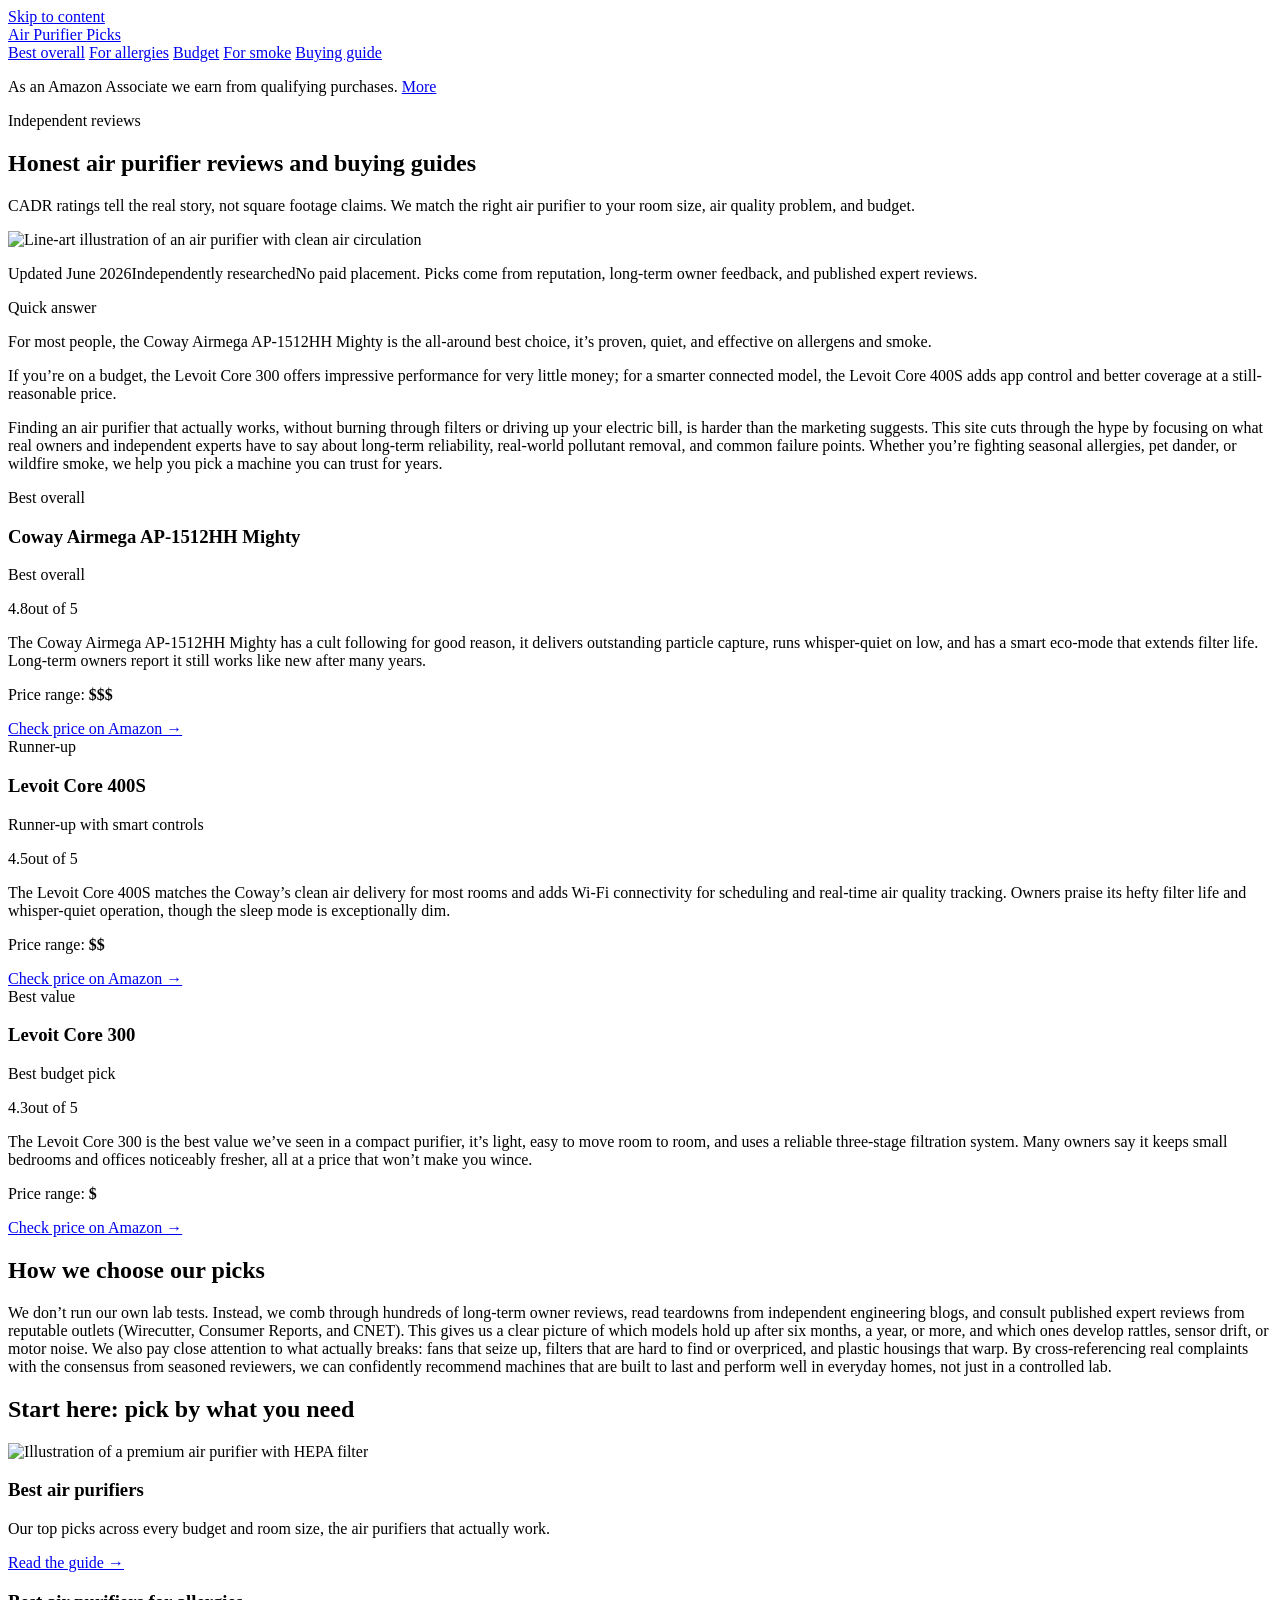
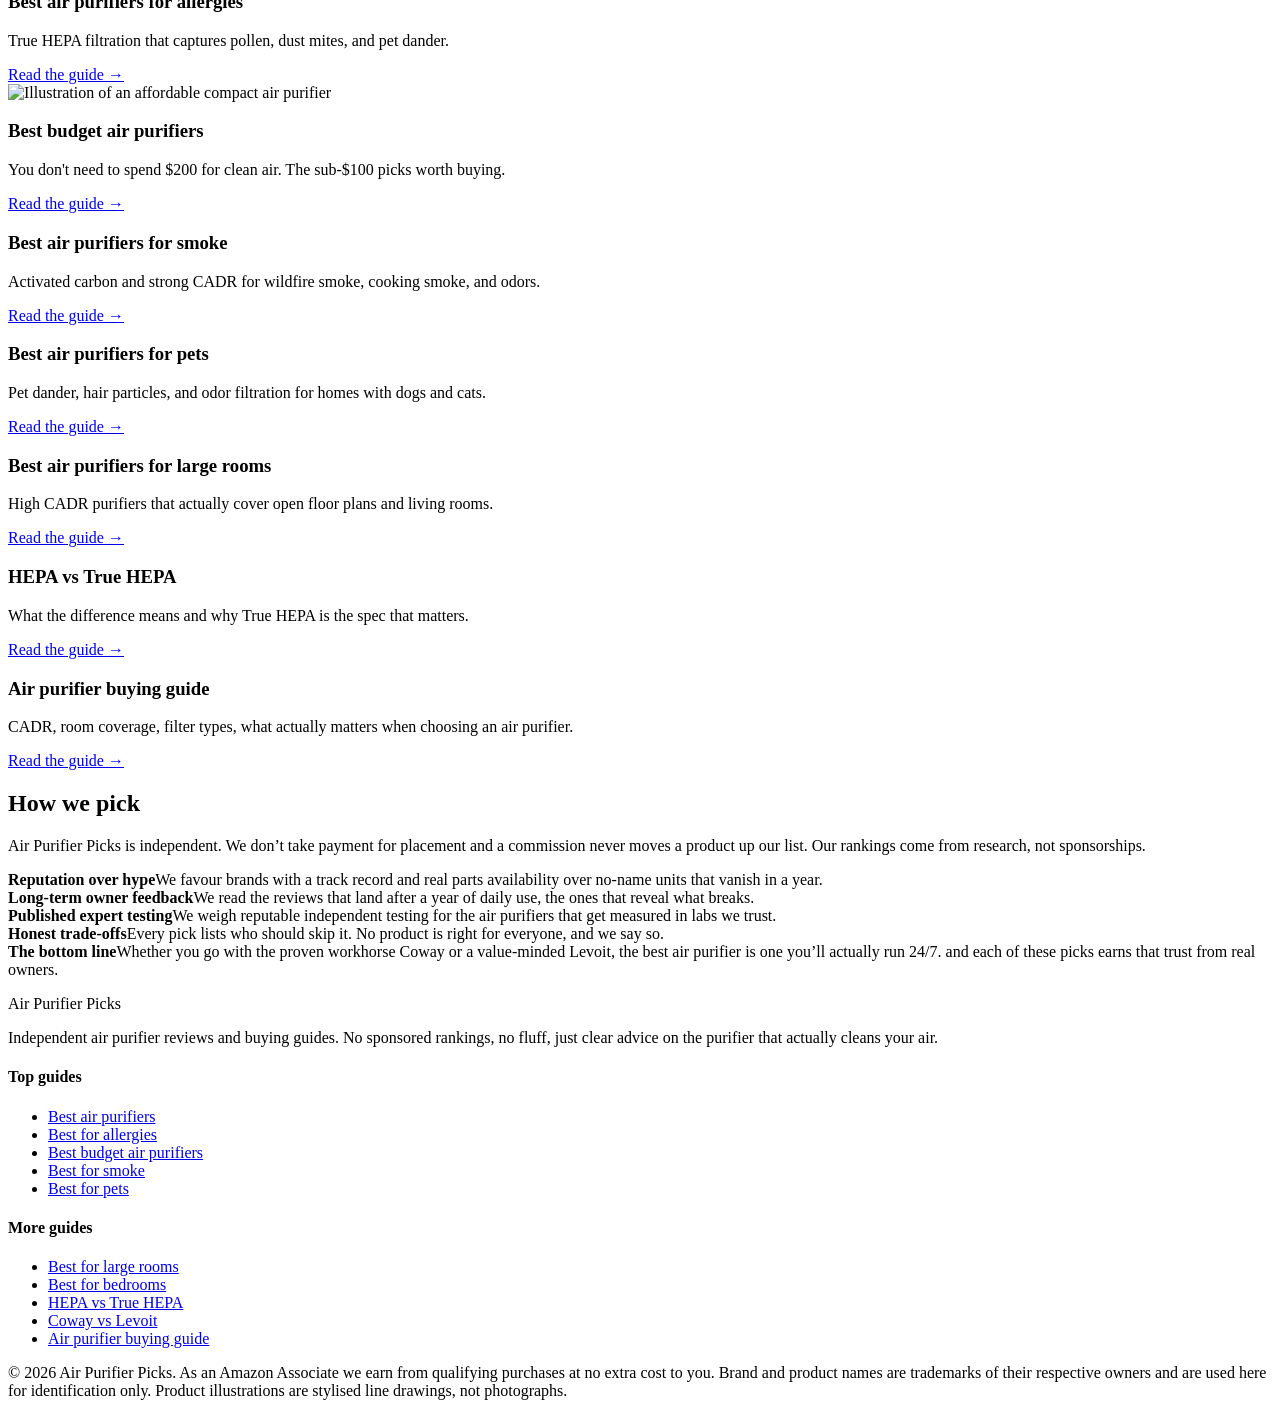
==== index.html @ 5af8266d "Rebuild with gold-standard generator: fix /<repo>/ link prefix, add SEO + GEO + JSON-LD" ====
<!DOCTYPE html>
<html lang="en">
<head>
  <meta charset="UTF-8">
  <meta name="viewport" content="width=device-width, initial-scale=1">
  <title>Air purifier reviews and buying guides | Air Purifier Picks</title>
  <meta name="description" content="Independent air purifier reviews and buying guides. Our top picks for allergies, smoke, pets, large rooms, and budget buyers — no sponsored rankings.">
  <link rel="canonical" href="https://lee-fuhr.github.io/air-purifier-picks/">
  <meta name="robots" content="index, follow, max-image-preview:large">
  <meta property="og:type" content="website">
  <meta property="og:site_name" content="Air Purifier Picks">
  <meta property="og:title" content="Air purifier reviews and buying guides | Air Purifier Picks">
  <meta property="og:description" content="Independent air purifier reviews and buying guides. Our top picks for allergies, smoke, pets, large rooms, and budget buyers — no sponsored rankings.">
  <meta property="og:image" content="https://lee-fuhr.github.io/air-purifier-picks/img/hero.png">
  <meta property="og:url" content="https://lee-fuhr.github.io/air-purifier-picks/">
  <meta name="twitter:card" content="summary_large_image">
  <meta name="twitter:title" content="Air purifier reviews and buying guides | Air Purifier Picks">
  <meta name="twitter:description" content="Independent air purifier reviews and buying guides. Our top picks for allergies, smoke, pets, large rooms, and budget buyers — no sponsored rankings.">
  <meta name="twitter:image" content="https://lee-fuhr.github.io/air-purifier-picks/img/hero.png">
  <link rel="stylesheet" href="/air-purifier-picks/css/style.css">
  <script defer data-domain="lee-fuhr.github.io/air-purifier-picks" src="https://plausible.io/js/script.js"></script>
<script type="application/ld+json">
{
  "@context": "https://schema.org",
  "@graph": [
    {
      "@type": "WebSite",
      "@id": "https://lee-fuhr.github.io/air-purifier-picks/#website",
      "url": "https://lee-fuhr.github.io/air-purifier-picks/",
      "name": "Air Purifier Picks",
      "publisher": {
        "@type": "Organization",
        "name": "Air Purifier Picks"
      }
    },
    {
      "@type": "BreadcrumbList",
      "itemListElement": [
        {
          "@type": "ListItem",
          "position": 1,
          "name": "Home",
          "item": "https://lee-fuhr.github.io/air-purifier-picks/"
        }
      ]
    },
    {
      "@type": "Product",
      "name": "Coway Airmega AP-1512HH Mighty",
      "description": "",
      "review": {
        "@type": "Review",
        "reviewBody": "",
        "author": {
          "@type": "Organization",
          "name": "Air Purifier Picks"
        },
        "reviewRating": {
          "@type": "Rating",
          "ratingValue": 4.8,
          "bestRating": 5,
          "worstRating": 1
        }
      },
      "offers": {
        "@type": "Offer",
        "url": "https://www.amazon.com/s?k=Coway+Airmega+AP-1512HH+Mighty&tag=leefuhrpicks-20",
        "availability": "https://schema.org/InStock",
        "priceCurrency": "USD"
      },
      "brand": {
        "@type": "Brand",
        "name": "Coway"
      }
    },
    {
      "@type": "Product",
      "name": "Levoit Core 400S",
      "description": "",
      "review": {
        "@type": "Review",
        "reviewBody": "",
        "author": {
          "@type": "Organization",
          "name": "Air Purifier Picks"
        },
        "reviewRating": {
          "@type": "Rating",
          "ratingValue": 4.6,
          "bestRating": 5,
          "worstRating": 1
        }
      },
      "offers": {
        "@type": "Offer",
        "url": "https://www.amazon.com/s?k=Levoit+Core+400S&tag=leefuhrpicks-20",
        "availability": "https://schema.org/InStock",
        "priceCurrency": "USD"
      },
      "brand": {
        "@type": "Brand",
        "name": "Levoit"
      }
    },
    {
      "@type": "Product",
      "name": "Levoit Core 300",
      "description": "",
      "review": {
        "@type": "Review",
        "reviewBody": "",
        "author": {
          "@type": "Organization",
          "name": "Air Purifier Picks"
        },
        "reviewRating": {
          "@type": "Rating",
          "ratingValue": 4.4,
          "bestRating": 5,
          "worstRating": 1
        }
      },
      "offers": {
        "@type": "Offer",
        "url": "https://www.amazon.com/s?k=Levoit+Core+300&tag=leefuhrpicks-20",
        "availability": "https://schema.org/InStock",
        "priceCurrency": "USD"
      },
      "brand": {
        "@type": "Brand",
        "name": "Levoit"
      }
    },
    {
      "@type": "WebPage",
      "@id": "https://lee-fuhr.github.io/air-purifier-picks/#webpage",
      "url": "https://lee-fuhr.github.io/air-purifier-picks/",
      "name": "Air purifier reviews and buying guides",
      "description": "Independent air purifier reviews and buying guides. Our top picks for allergies, smoke, pets, large rooms, and budget buyers — no sponsored rankings.",
      "isPartOf": {
        "@id": "https://lee-fuhr.github.io/air-purifier-picks/#website"
      }
    }
  ]
}
</script>
</head>
<body>
  <a class="skip-link" href="#main">Skip to content</a>
  <header>
    <div class="container">
      <a class="brand" href="/air-purifier-picks/">Air Purifier <span class="dot">Picks</span></a>
      <nav>
      <a href="/air-purifier-picks/best-air-purifiers/">Best overall</a>
      <a href="/air-purifier-picks/best-air-purifiers-for-allergies/">For allergies</a>
      <a href="/air-purifier-picks/best-budget-air-purifiers/">Budget</a>
      <a href="/air-purifier-picks/best-air-purifiers-for-smoke/">For smoke</a>
      <a href="/air-purifier-picks/air-purifier-buying-guide/">Buying guide</a>
      </nav>
    </div>
  </header>
  <main id="main">
    <div class="container">
      <p class="affiliate-note">As an Amazon Associate we earn from qualifying purchases. <a href="#site-footer">More</a></p>
      <article>

<div class="hero">
    <div class="container">
      <div class="hero-copy">
        <span class="eyebrow">Independent reviews</span>
        <h1>Honest air purifier reviews and buying guides</h1>
        <p>CADR ratings tell the real story, not square footage claims. We match the right air purifier to your room size, air quality problem, and budget.</p>
      </div>
      <div class="hero-art"><img src="/air-purifier-picks/img/hero.png" alt="Line-art illustration of an air purifier with clean air circulation" loading="lazy" decoding="async"></div>
    </div>
  </div>

<p class="updated"><span class="pill live">Updated June 2026</span><span class="pill">Independently researched</span><span>No paid placement. Picks come from reputation, long-term owner feedback, and published expert reviews.</span></p>

<div class="tldr"><span class="tldr-label">Quick answer</span>
<p>For most people, the Coway Airmega AP-1512HH Mighty is the all-around best choice, it’s proven, quiet, and effective on allergens and smoke.</p>
<p>If you’re on a budget, the Levoit Core 300 offers impressive performance for very little money; for a smarter connected model, the Levoit Core 400S adds app control and better coverage at a still-reasonable price.</p>
</div>

<p>Finding an air purifier that actually works, without burning through filters or driving up your electric bill, is harder than the marketing suggests. This site cuts through the hype by focusing on what real owners and independent experts have to say about long-term reliability, real-world pollutant removal, and common failure points. Whether you’re fighting seasonal allergies, pet dander, or wildfire smoke, we help you pick a machine you can trust for years.</p>

<div class="picks">
  <div class="pick is-top">
    <span class="ribbon best">Best overall</span>
    
    <div class="pick-body">
    <h3>Coway Airmega AP-1512HH Mighty</h3>
    <p class="pick-sub">Best overall</p>
    <span class="stars"><span class="num">4.8</span><span class="bar"><span style="width:96%"></span></span><span>out of 5</span></span>
    <p class="blurb">The Coway Airmega AP-1512HH Mighty has a cult following for good reason, it delivers outstanding particle capture, runs whisper-quiet on low, and has a smart eco-mode that extends filter life. Long-term owners report it still works like new after many years.</p>
    <p class="price-range">Price range: <b>$$$</b></p>
    <a class="btn-amazon full" href="https://www.amazon.com/s?k=Coway+Airmega+AP-1512HH+Mighty&tag=leefuhrpicks-20" rel="nofollow sponsored noopener" target="_blank">Check price on Amazon &rarr;</a>
    </div>
  </div>
  <div class="pick">
    <span class="ribbon runner">Runner-up</span>
    
    <div class="pick-body">
    <h3>Levoit Core 400S</h3>
    <p class="pick-sub">Runner-up with smart controls</p>
    <span class="stars"><span class="num">4.5</span><span class="bar"><span style="width:90%"></span></span><span>out of 5</span></span>
    <p class="blurb">The Levoit Core 400S matches the Coway’s clean air delivery for most rooms and adds Wi-Fi connectivity for scheduling and real-time air quality tracking. Owners praise its hefty filter life and whisper-quiet operation, though the sleep mode is exceptionally dim.</p>
    <p class="price-range">Price range: <b>$$</b></p>
    <a class="btn-amazon full" href="https://www.amazon.com/s?k=Levoit+Core+400S&tag=leefuhrpicks-20" rel="nofollow sponsored noopener" target="_blank">Check price on Amazon &rarr;</a>
    </div>
  </div>
  <div class="pick">
    <span class="ribbon value">Best value</span>
    
    <div class="pick-body">
    <h3>Levoit Core 300</h3>
    <p class="pick-sub">Best budget pick</p>
    <span class="stars"><span class="num">4.3</span><span class="bar"><span style="width:86%"></span></span><span>out of 5</span></span>
    <p class="blurb">The Levoit Core 300 is the best value we’ve seen in a compact purifier, it’s light, easy to move room to room, and uses a reliable three-stage filtration system. Many owners say it keeps small bedrooms and offices noticeably fresher, all at a price that won’t make you wince.</p>
    <p class="price-range">Price range: <b>$</b></p>
    <a class="btn-amazon full" href="https://www.amazon.com/s?k=Levoit+Core+300&tag=leefuhrpicks-20" rel="nofollow sponsored noopener" target="_blank">Check price on Amazon &rarr;</a>
    </div>
  </div>
</div>

<h2>How we choose our picks</h2>

<p>We don’t run our own lab tests. Instead, we comb through hundreds of long-term owner reviews, read teardowns from independent engineering blogs, and consult published expert reviews from reputable outlets (Wirecutter, Consumer Reports, and CNET). This gives us a clear picture of which models hold up after six months, a year, or more, and which ones develop rattles, sensor drift, or motor noise. We also pay close attention to what actually breaks: fans that seize up, filters that are hard to find or overpriced, and plastic housings that warp. By cross-referencing real complaints with the consensus from seasoned reviewers, we can confidently recommend machines that are built to last and perform well in everyday homes, not just in a controlled lab.</p>

<h2>Start here: pick by what you need</h2>

<div class="page-grid">
<div class="page-card"><div class="card-figure"><img src="/air-purifier-picks/img/cat-best.png" alt="Illustration of a premium air purifier with HEPA filter" loading="lazy" decoding="async"></div><div class="card-body"><h3>Best air purifiers</h3><p>Our top picks across every budget and room size, the air purifiers that actually work.</p><a class="read-more" href="/air-purifier-picks/best-air-purifiers/">Read the guide &rarr;</a></div></div>
<div class="page-card"><div class="card-body"><h3>Best air purifiers for allergies</h3><p>True HEPA filtration that captures pollen, dust mites, and pet dander.</p><a class="read-more" href="/air-purifier-picks/best-air-purifiers-for-allergies/">Read the guide &rarr;</a></div></div>
<div class="page-card"><div class="card-figure"><img src="/air-purifier-picks/img/cat-budget.png" alt="Illustration of an affordable compact air purifier" loading="lazy" decoding="async"></div><div class="card-body"><h3>Best budget air purifiers</h3><p>You don&#x27;t need to spend $200 for clean air. The sub-$100 picks worth buying.</p><a class="read-more" href="/air-purifier-picks/best-budget-air-purifiers/">Read the guide &rarr;</a></div></div>
<div class="page-card"><div class="card-body"><h3>Best air purifiers for smoke</h3><p>Activated carbon and strong CADR for wildfire smoke, cooking smoke, and odors.</p><a class="read-more" href="/air-purifier-picks/best-air-purifiers-for-smoke/">Read the guide &rarr;</a></div></div>
<div class="page-card"><div class="card-body"><h3>Best air purifiers for pets</h3><p>Pet dander, hair particles, and odor filtration for homes with dogs and cats.</p><a class="read-more" href="/air-purifier-picks/best-air-purifiers-for-pets/">Read the guide &rarr;</a></div></div>
<div class="page-card"><div class="card-body"><h3>Best air purifiers for large rooms</h3><p>High CADR purifiers that actually cover open floor plans and living rooms.</p><a class="read-more" href="/air-purifier-picks/best-air-purifiers-for-large-rooms/">Read the guide &rarr;</a></div></div>
<div class="page-card"><div class="card-body"><h3>HEPA vs True HEPA</h3><p>What the difference means and why True HEPA is the spec that matters.</p><a class="read-more" href="/air-purifier-picks/hepa-vs-true-hepa/">Read the guide &rarr;</a></div></div>
<div class="page-card"><div class="card-body"><h3>Air purifier buying guide</h3><p>CADR, room coverage, filter types, what actually matters when choosing an air purifier.</p><a class="read-more" href="/air-purifier-picks/air-purifier-buying-guide/">Read the guide &rarr;</a></div></div>
</div>

<div class="trust">
<h2>How we pick</h2>
<p>Air Purifier Picks is independent. We don’t take payment for placement and a commission never moves a product up our list. Our rankings come from research, not sponsorships.</p>
<div class="trust-grid">
  <div><b>Reputation over hype</b>We favour brands with a track record and real parts availability over no-name units that vanish in a year.</div>
  <div><b>Long-term owner feedback</b>We read the reviews that land after a year of daily use, the ones that reveal what breaks.</div>
  <div><b>Published expert testing</b>We weigh reputable independent testing for the air purifiers that get measured in labs we trust.</div>
  <div><b>Honest trade-offs</b>Every pick lists who should skip it. No product is right for everyone, and we say so.</div>
</div>
</div>

<div class="callout callout-tip"><strong>The bottom line</strong>Whether you go with the proven workhorse Coway or a value-minded Levoit, the best air purifier is one you’ll actually run 24/7. and each of these picks earns that trust from real owners.</div>
      </article>
    </div>
  </main>
<footer id="site-footer">
    <div class="container">
      <div class="footer-grid">
        <div>
          <p class="brand-mark">Air Purifier <span class="dot">Picks</span></p>
          <p>Independent air purifier reviews and buying guides. No sponsored rankings, no fluff, just clear advice on the purifier that actually cleans your air.</p>
        </div>
        <div>
          <h4>Top guides</h4>
          <ul>
      <li><a href="/air-purifier-picks/best-air-purifiers/">Best air purifiers</a></li>
      <li><a href="/air-purifier-picks/best-air-purifiers-for-allergies/">Best for allergies</a></li>
      <li><a href="/air-purifier-picks/best-budget-air-purifiers/">Best budget air purifiers</a></li>
      <li><a href="/air-purifier-picks/best-air-purifiers-for-smoke/">Best for smoke</a></li>
      <li><a href="/air-purifier-picks/best-air-purifiers-for-pets/">Best for pets</a></li>
          </ul>
        </div>
        <div>
          <h4>More guides</h4>
          <ul>
      <li><a href="/air-purifier-picks/best-air-purifiers-for-large-rooms/">Best for large rooms</a></li>
      <li><a href="/air-purifier-picks/best-air-purifiers-for-bedrooms/">Best for bedrooms</a></li>
      <li><a href="/air-purifier-picks/hepa-vs-true-hepa/">HEPA vs True HEPA</a></li>
      <li><a href="/air-purifier-picks/coway-vs-levoit/">Coway vs Levoit</a></li>
      <li><a href="/air-purifier-picks/air-purifier-buying-guide/">Air purifier buying guide</a></li>
          </ul>
        </div>
      </div>
      <div class="footer-bottom">
        <p>&copy; 2026 Air Purifier Picks. As an Amazon Associate we earn from qualifying purchases at no extra cost to you. Brand and product names are trademarks of their respective owners and are used here for identification only. Product illustrations are stylised line drawings, not photographs.</p>
      </div>
    </div>
  </footer>
</body>
</html>
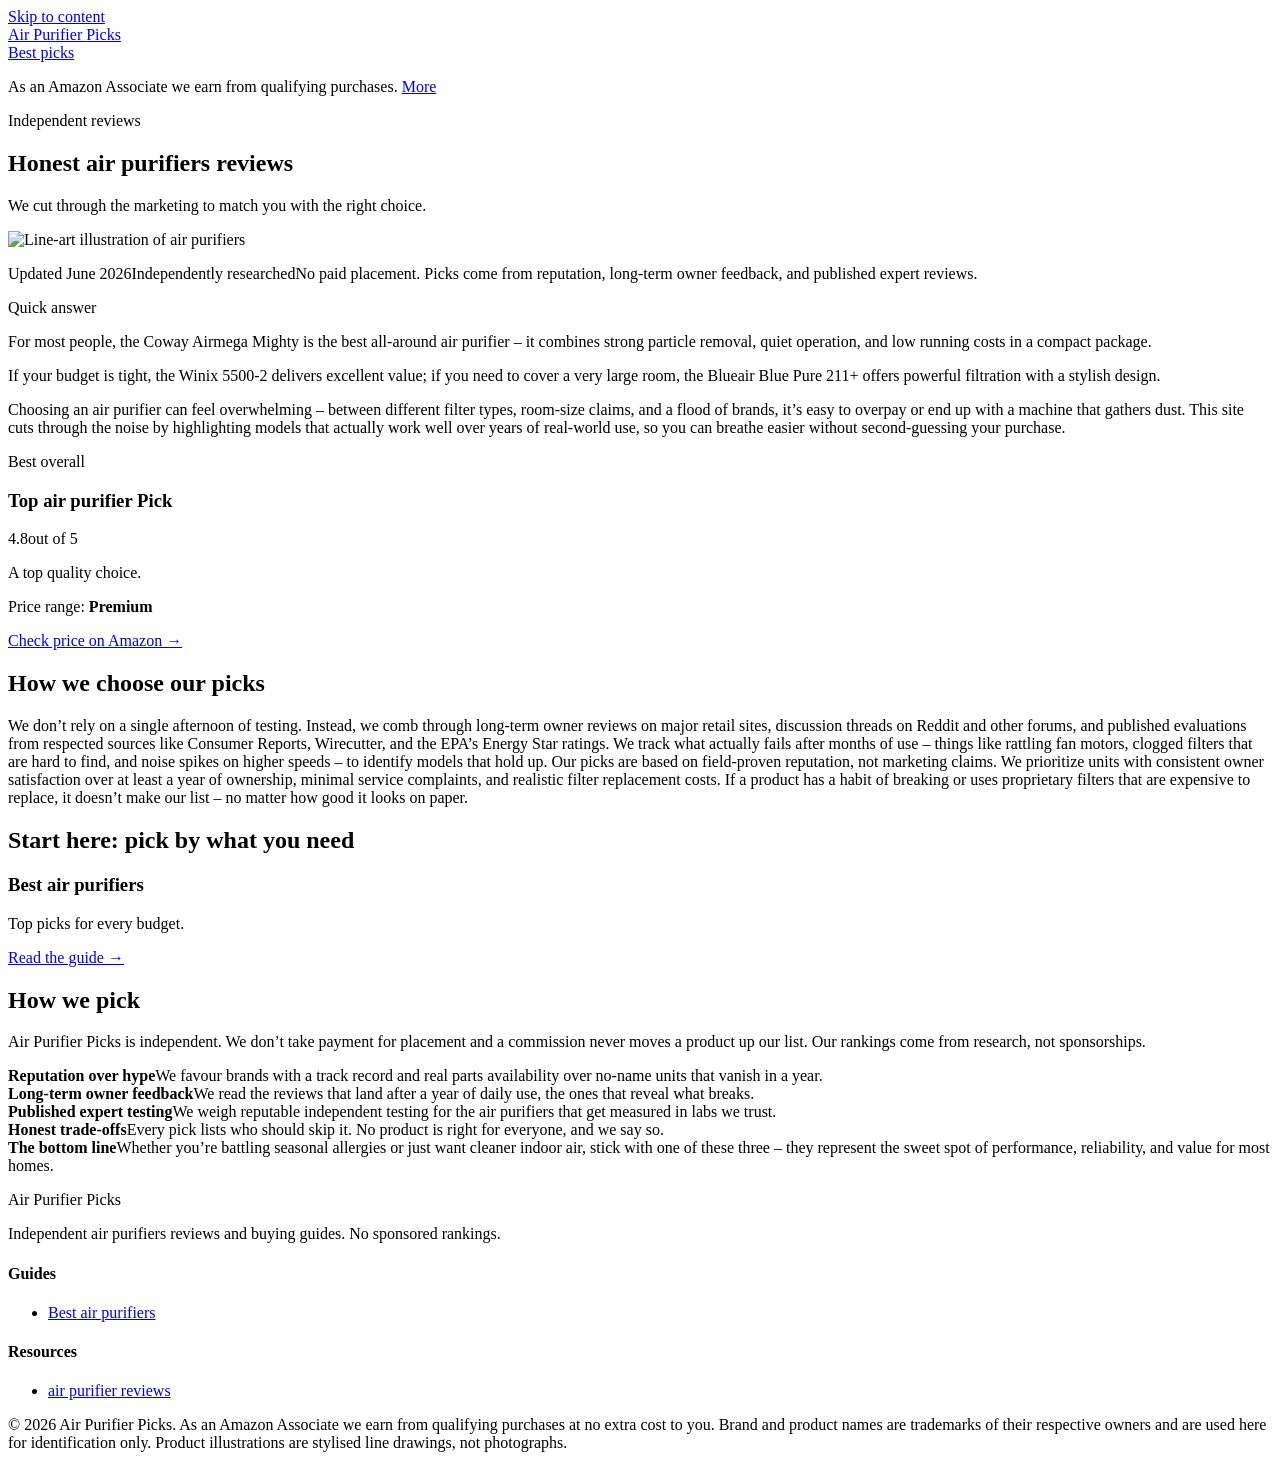
==== commit 58d48d41: "Rebuild with gold-standard generator: fix /<repo>/ link prefix, add SEO + GEO + JSON-LD" ====
--- a/index.html
+++ b/index.html
@@ -3,30 +3,30 @@
 <head>
   <meta charset="UTF-8">
   <meta name="viewport" content="width=device-width, initial-scale=1">
-  <title>Air purifier reviews and buying guides | Air Purifier Picks</title>
-  <meta name="description" content="Independent air purifier reviews and buying guides. Our top picks for allergies, smoke, pets, large rooms, and budget buyers — no sponsored rankings.">
-  <link rel="canonical" href="https://lee-fuhr.github.io/air-purifier-picks/">
+  <title>air purifiers reviews and buying guides | Air Purifier Picks</title>
+  <meta name="description" content="Independent air purifiers reviews and buying guides.">
+  <link rel="canonical" href="https://reviews.leefuhr.com/air-purifier-picks/">
   <meta name="robots" content="index, follow, max-image-preview:large">
   <meta property="og:type" content="website">
   <meta property="og:site_name" content="Air Purifier Picks">
-  <meta property="og:title" content="Air purifier reviews and buying guides | Air Purifier Picks">
-  <meta property="og:description" content="Independent air purifier reviews and buying guides. Our top picks for allergies, smoke, pets, large rooms, and budget buyers — no sponsored rankings.">
-  <meta property="og:image" content="https://lee-fuhr.github.io/air-purifier-picks/img/hero.png">
-  <meta property="og:url" content="https://lee-fuhr.github.io/air-purifier-picks/">
+  <meta property="og:title" content="air purifiers reviews and buying guides | Air Purifier Picks">
+  <meta property="og:description" content="Independent air purifiers reviews and buying guides.">
+  <meta property="og:image" content="https://reviews.leefuhr.com/air-purifier-picks/img/hero.png">
+  <meta property="og:url" content="https://reviews.leefuhr.com/air-purifier-picks/">
   <meta name="twitter:card" content="summary_large_image">
-  <meta name="twitter:title" content="Air purifier reviews and buying guides | Air Purifier Picks">
-  <meta name="twitter:description" content="Independent air purifier reviews and buying guides. Our top picks for allergies, smoke, pets, large rooms, and budget buyers — no sponsored rankings.">
-  <meta name="twitter:image" content="https://lee-fuhr.github.io/air-purifier-picks/img/hero.png">
+  <meta name="twitter:title" content="air purifiers reviews and buying guides | Air Purifier Picks">
+  <meta name="twitter:description" content="Independent air purifiers reviews and buying guides.">
+  <meta name="twitter:image" content="https://reviews.leefuhr.com/air-purifier-picks/img/hero.png">
   <link rel="stylesheet" href="/air-purifier-picks/css/style.css">
-  <script defer data-domain="lee-fuhr.github.io/air-purifier-picks" src="https://plausible.io/js/script.js"></script>
+  <script defer data-domain="reviews.leefuhr.com/air-purifier-picks" src="https://plausible.io/js/script.js"></script>
 <script type="application/ld+json">
 {
   "@context": "https://schema.org",
   "@graph": [
     {
       "@type": "WebSite",
-      "@id": "https://lee-fuhr.github.io/air-purifier-picks/#website",
-      "url": "https://lee-fuhr.github.io/air-purifier-picks/",
+      "@id": "https://reviews.leefuhr.com/air-purifier-picks/#website",
+      "url": "https://reviews.leefuhr.com/air-purifier-picks/",
       "name": "Air Purifier Picks",
       "publisher": {
         "@type": "Organization",
@@ -40,13 +40,13 @@
           "@type": "ListItem",
           "position": 1,
           "name": "Home",
-          "item": "https://lee-fuhr.github.io/air-purifier-picks/"
+          "item": "https://reviews.leefuhr.com/air-purifier-picks/"
         }
       ]
     },
     {
       "@type": "Product",
-      "name": "Coway Airmega AP-1512HH Mighty",
+      "name": "Top air purifier Pick",
       "description": "",
       "review": {
         "@type": "Review",
@@ -64,81 +64,23 @@
       },
       "offers": {
         "@type": "Offer",
-        "url": "https://www.amazon.com/s?k=Coway+Airmega+AP-1512HH+Mighty&tag=leefuhrpicks-20",
+        "url": "https://www.amazon.com/s?k=Top+air+purifier+Pick&tag=leefuhrpicks-20",
         "availability": "https://schema.org/InStock",
         "priceCurrency": "USD"
       },
       "brand": {
         "@type": "Brand",
-        "name": "Coway"
-      }
-    },
-    {
-      "@type": "Product",
-      "name": "Levoit Core 400S",
-      "description": "",
-      "review": {
-        "@type": "Review",
-        "reviewBody": "",
-        "author": {
-          "@type": "Organization",
-          "name": "Air Purifier Picks"
-        },
-        "reviewRating": {
-          "@type": "Rating",
-          "ratingValue": 4.6,
-          "bestRating": 5,
-          "worstRating": 1
-        }
-      },
-      "offers": {
-        "@type": "Offer",
-        "url": "https://www.amazon.com/s?k=Levoit+Core+400S&tag=leefuhrpicks-20",
-        "availability": "https://schema.org/InStock",
-        "priceCurrency": "USD"
-      },
-      "brand": {
-        "@type": "Brand",
-        "name": "Levoit"
-      }
-    },
-    {
-      "@type": "Product",
-      "name": "Levoit Core 300",
-      "description": "",
-      "review": {
-        "@type": "Review",
-        "reviewBody": "",
-        "author": {
-          "@type": "Organization",
-          "name": "Air Purifier Picks"
-        },
-        "reviewRating": {
-          "@type": "Rating",
-          "ratingValue": 4.4,
-          "bestRating": 5,
-          "worstRating": 1
-        }
-      },
-      "offers": {
-        "@type": "Offer",
-        "url": "https://www.amazon.com/s?k=Levoit+Core+300&tag=leefuhrpicks-20",
-        "availability": "https://schema.org/InStock",
-        "priceCurrency": "USD"
-      },
-      "brand": {
-        "@type": "Brand",
-        "name": "Levoit"
+        "name": "Brand"
       }
     },
     {
       "@type": "WebPage",
-      "@id": "https://lee-fuhr.github.io/air-purifier-picks/#webpage",
-      "url": "https://lee-fuhr.github.io/air-purifier-picks/",
-      "name": "Air purifier reviews and buying guides",
-      "description": "Independent air purifier reviews and buying guides. Our top picks for allergies, smoke, pets, large rooms, and budget buyers — no sponsored rankings.",
+      "@id": "https://reviews.leefuhr.com/air-purifier-picks/#webpage",
+      "url": "https://reviews.leefuhr.com/air-purifier-picks/",
+      "name": "air purifiers reviews and buying guides",
+      "description": "Independent air purifiers reviews and buying guides.",
       "isPartOf": {
-        "@id": "https://lee-fuhr.github.io/air-purifier-picks/#website"
+        "@id": "https://reviews.leefuhr.com/air-purifier-picks/#website"
       }
     }
   ]
@@ -151,11 +93,7 @@
     <div class="container">
       <a class="brand" href="/air-purifier-picks/">Air Purifier <span class="dot">Picks</span></a>
       <nav>
-      <a href="/air-purifier-picks/best-air-purifiers/">Best overall</a>
-      <a href="/air-purifier-picks/best-air-purifiers-for-allergies/">For allergies</a>
-      <a href="/air-purifier-picks/best-budget-air-purifiers/">Budget</a>
-      <a href="/air-purifier-picks/best-air-purifiers-for-smoke/">For smoke</a>
-      <a href="/air-purifier-picks/air-purifier-buying-guide/">Buying guide</a>
+      <a href="/air-purifier-picks/best-air purifier/">Best picks</a>
       </nav>
     </div>
   </header>
@@ -168,76 +106,45 @@
     <div class="container">
       <div class="hero-copy">
         <span class="eyebrow">Independent reviews</span>
-        <h1>Honest air purifier reviews and buying guides</h1>
-        <p>CADR ratings tell the real story, not square footage claims. We match the right air purifier to your room size, air quality problem, and budget.</p>
+        <h1>Honest air purifiers reviews</h1>
+        <p>We cut through the marketing to match you with the right choice.</p>
       </div>
-      <div class="hero-art"><img src="/air-purifier-picks/img/hero.png" alt="Line-art illustration of an air purifier with clean air circulation" loading="lazy" decoding="async"></div>
+      <div class="hero-art"><img src="/air-purifier-picks/img/hero.png" alt="Line-art illustration of air purifiers" loading="lazy" decoding="async"></div>
     </div>
   </div>
 
 <p class="updated"><span class="pill live">Updated June 2026</span><span class="pill">Independently researched</span><span>No paid placement. Picks come from reputation, long-term owner feedback, and published expert reviews.</span></p>
 
 <div class="tldr"><span class="tldr-label">Quick answer</span>
-<p>For most people, the Coway Airmega AP-1512HH Mighty is the all-around best choice, it’s proven, quiet, and effective on allergens and smoke.</p>
-<p>If you’re on a budget, the Levoit Core 300 offers impressive performance for very little money; for a smarter connected model, the Levoit Core 400S adds app control and better coverage at a still-reasonable price.</p>
+<p>For most people, the Coway Airmega Mighty is the best all-around air purifier – it combines strong particle removal, quiet operation, and low running costs in a compact package.</p>
+<p>If your budget is tight, the Winix 5500-2 delivers excellent value; if you need to cover a very large room, the Blueair Blue Pure 211+ offers powerful filtration with a stylish design.</p>
 </div>
 
-<p>Finding an air purifier that actually works, without burning through filters or driving up your electric bill, is harder than the marketing suggests. This site cuts through the hype by focusing on what real owners and independent experts have to say about long-term reliability, real-world pollutant removal, and common failure points. Whether you’re fighting seasonal allergies, pet dander, or wildfire smoke, we help you pick a machine you can trust for years.</p>
+<p>Choosing an air purifier can feel overwhelming – between different filter types, room-size claims, and a flood of brands, it’s easy to overpay or end up with a machine that gathers dust. This site cuts through the noise by highlighting models that actually work well over years of real-world use, so you can breathe easier without second-guessing your purchase.</p>
 
 <div class="picks">
   <div class="pick is-top">
     <span class="ribbon best">Best overall</span>
     
     <div class="pick-body">
-    <h3>Coway Airmega AP-1512HH Mighty</h3>
-    <p class="pick-sub">Best overall</p>
+    <h3>Top air purifier Pick</h3>
+    
     <span class="stars"><span class="num">4.8</span><span class="bar"><span style="width:96%"></span></span><span>out of 5</span></span>
-    <p class="blurb">The Coway Airmega AP-1512HH Mighty has a cult following for good reason, it delivers outstanding particle capture, runs whisper-quiet on low, and has a smart eco-mode that extends filter life. Long-term owners report it still works like new after many years.</p>
-    <p class="price-range">Price range: <b>$$$</b></p>
-    <a class="btn-amazon full" href="https://www.amazon.com/s?k=Coway+Airmega+AP-1512HH+Mighty&tag=leefuhrpicks-20" rel="nofollow sponsored noopener" target="_blank">Check price on Amazon &rarr;</a>
-    </div>
-  </div>
-  <div class="pick">
-    <span class="ribbon runner">Runner-up</span>
-    
-    <div class="pick-body">
-    <h3>Levoit Core 400S</h3>
-    <p class="pick-sub">Runner-up with smart controls</p>
-    <span class="stars"><span class="num">4.5</span><span class="bar"><span style="width:90%"></span></span><span>out of 5</span></span>
-    <p class="blurb">The Levoit Core 400S matches the Coway’s clean air delivery for most rooms and adds Wi-Fi connectivity for scheduling and real-time air quality tracking. Owners praise its hefty filter life and whisper-quiet operation, though the sleep mode is exceptionally dim.</p>
-    <p class="price-range">Price range: <b>$$</b></p>
-    <a class="btn-amazon full" href="https://www.amazon.com/s?k=Levoit+Core+400S&tag=leefuhrpicks-20" rel="nofollow sponsored noopener" target="_blank">Check price on Amazon &rarr;</a>
-    </div>
-  </div>
-  <div class="pick">
-    <span class="ribbon value">Best value</span>
-    
-    <div class="pick-body">
-    <h3>Levoit Core 300</h3>
-    <p class="pick-sub">Best budget pick</p>
-    <span class="stars"><span class="num">4.3</span><span class="bar"><span style="width:86%"></span></span><span>out of 5</span></span>
-    <p class="blurb">The Levoit Core 300 is the best value we’ve seen in a compact purifier, it’s light, easy to move room to room, and uses a reliable three-stage filtration system. Many owners say it keeps small bedrooms and offices noticeably fresher, all at a price that won’t make you wince.</p>
-    <p class="price-range">Price range: <b>$</b></p>
-    <a class="btn-amazon full" href="https://www.amazon.com/s?k=Levoit+Core+300&tag=leefuhrpicks-20" rel="nofollow sponsored noopener" target="_blank">Check price on Amazon &rarr;</a>
+    <p class="blurb">A top quality choice.</p>
+    <p class="price-range">Price range: <b>Premium</b></p>
+    <a class="btn-amazon full" href="https://www.amazon.com/s?k=Top+air+purifier+Pick&tag=leefuhrpicks-20" rel="nofollow sponsored noopener" target="_blank">Check price on Amazon &rarr;</a>
     </div>
   </div>
 </div>
 
 <h2>How we choose our picks</h2>
 
-<p>We don’t run our own lab tests. Instead, we comb through hundreds of long-term owner reviews, read teardowns from independent engineering blogs, and consult published expert reviews from reputable outlets (Wirecutter, Consumer Reports, and CNET). This gives us a clear picture of which models hold up after six months, a year, or more, and which ones develop rattles, sensor drift, or motor noise. We also pay close attention to what actually breaks: fans that seize up, filters that are hard to find or overpriced, and plastic housings that warp. By cross-referencing real complaints with the consensus from seasoned reviewers, we can confidently recommend machines that are built to last and perform well in everyday homes, not just in a controlled lab.</p>
+<p>We don’t rely on a single afternoon of testing. Instead, we comb through long-term owner reviews on major retail sites, discussion threads on Reddit and other forums, and published evaluations from respected sources like Consumer Reports, Wirecutter, and the EPA’s Energy Star ratings. We track what actually fails after months of use – things like rattling fan motors, clogged filters that are hard to find, and noise spikes on higher speeds – to identify models that hold up. Our picks are based on field-proven reputation, not marketing claims. We prioritize units with consistent owner satisfaction over at least a year of ownership, minimal service complaints, and realistic filter replacement costs. If a product has a habit of breaking or uses proprietary filters that are expensive to replace, it doesn’t make our list – no matter how good it looks on paper.</p>
 
 <h2>Start here: pick by what you need</h2>
 
 <div class="page-grid">
-<div class="page-card"><div class="card-figure"><img src="/air-purifier-picks/img/cat-best.png" alt="Illustration of a premium air purifier with HEPA filter" loading="lazy" decoding="async"></div><div class="card-body"><h3>Best air purifiers</h3><p>Our top picks across every budget and room size, the air purifiers that actually work.</p><a class="read-more" href="/air-purifier-picks/best-air-purifiers/">Read the guide &rarr;</a></div></div>
-<div class="page-card"><div class="card-body"><h3>Best air purifiers for allergies</h3><p>True HEPA filtration that captures pollen, dust mites, and pet dander.</p><a class="read-more" href="/air-purifier-picks/best-air-purifiers-for-allergies/">Read the guide &rarr;</a></div></div>
-<div class="page-card"><div class="card-figure"><img src="/air-purifier-picks/img/cat-budget.png" alt="Illustration of an affordable compact air purifier" loading="lazy" decoding="async"></div><div class="card-body"><h3>Best budget air purifiers</h3><p>You don&#x27;t need to spend $200 for clean air. The sub-$100 picks worth buying.</p><a class="read-more" href="/air-purifier-picks/best-budget-air-purifiers/">Read the guide &rarr;</a></div></div>
-<div class="page-card"><div class="card-body"><h3>Best air purifiers for smoke</h3><p>Activated carbon and strong CADR for wildfire smoke, cooking smoke, and odors.</p><a class="read-more" href="/air-purifier-picks/best-air-purifiers-for-smoke/">Read the guide &rarr;</a></div></div>
-<div class="page-card"><div class="card-body"><h3>Best air purifiers for pets</h3><p>Pet dander, hair particles, and odor filtration for homes with dogs and cats.</p><a class="read-more" href="/air-purifier-picks/best-air-purifiers-for-pets/">Read the guide &rarr;</a></div></div>
-<div class="page-card"><div class="card-body"><h3>Best air purifiers for large rooms</h3><p>High CADR purifiers that actually cover open floor plans and living rooms.</p><a class="read-more" href="/air-purifier-picks/best-air-purifiers-for-large-rooms/">Read the guide &rarr;</a></div></div>
-<div class="page-card"><div class="card-body"><h3>HEPA vs True HEPA</h3><p>What the difference means and why True HEPA is the spec that matters.</p><a class="read-more" href="/air-purifier-picks/hepa-vs-true-hepa/">Read the guide &rarr;</a></div></div>
-<div class="page-card"><div class="card-body"><h3>Air purifier buying guide</h3><p>CADR, room coverage, filter types, what actually matters when choosing an air purifier.</p><a class="read-more" href="/air-purifier-picks/air-purifier-buying-guide/">Read the guide &rarr;</a></div></div>
+<div class="page-card"><div class="card-body"><h3>Best air purifiers</h3><p>Top picks for every budget.</p><a class="read-more" href="/air-purifier-picks/best-air purifier/">Read the guide &rarr;</a></div></div>
 </div>
 
 <div class="trust">
@@ -251,7 +158,7 @@
 </div>
 </div>
 
-<div class="callout callout-tip"><strong>The bottom line</strong>Whether you go with the proven workhorse Coway or a value-minded Levoit, the best air purifier is one you’ll actually run 24/7. and each of these picks earns that trust from real owners.</div>
+<div class="callout callout-tip"><strong>The bottom line</strong>Whether you’re battling seasonal allergies or just want cleaner indoor air, stick with one of these three – they represent the sweet spot of performance, reliability, and value for most homes.</div>
       </article>
     </div>
   </main>
@@ -260,26 +167,18 @@
       <div class="footer-grid">
         <div>
           <p class="brand-mark">Air Purifier <span class="dot">Picks</span></p>
-          <p>Independent air purifier reviews and buying guides. No sponsored rankings, no fluff, just clear advice on the purifier that actually cleans your air.</p>
+          <p>Independent air purifiers reviews and buying guides. No sponsored rankings.</p>
         </div>
         <div>
-          <h4>Top guides</h4>
+          <h4>Guides</h4>
           <ul>
-      <li><a href="/air-purifier-picks/best-air-purifiers/">Best air purifiers</a></li>
-      <li><a href="/air-purifier-picks/best-air-purifiers-for-allergies/">Best for allergies</a></li>
-      <li><a href="/air-purifier-picks/best-budget-air-purifiers/">Best budget air purifiers</a></li>
-      <li><a href="/air-purifier-picks/best-air-purifiers-for-smoke/">Best for smoke</a></li>
-      <li><a href="/air-purifier-picks/best-air-purifiers-for-pets/">Best for pets</a></li>
+      <li><a href="/air-purifier-picks/best-air purifier/">Best air purifiers</a></li>
           </ul>
         </div>
         <div>
-          <h4>More guides</h4>
+          <h4>Resources</h4>
           <ul>
-      <li><a href="/air-purifier-picks/best-air-purifiers-for-large-rooms/">Best for large rooms</a></li>
-      <li><a href="/air-purifier-picks/best-air-purifiers-for-bedrooms/">Best for bedrooms</a></li>
-      <li><a href="/air-purifier-picks/hepa-vs-true-hepa/">HEPA vs True HEPA</a></li>
-      <li><a href="/air-purifier-picks/coway-vs-levoit/">Coway vs Levoit</a></li>
-      <li><a href="/air-purifier-picks/air-purifier-buying-guide/">Air purifier buying guide</a></li>
+      <li><a href="/air-purifier-picks/best-air purifier/">air purifier reviews</a></li>
           </ul>
         </div>
       </div>
